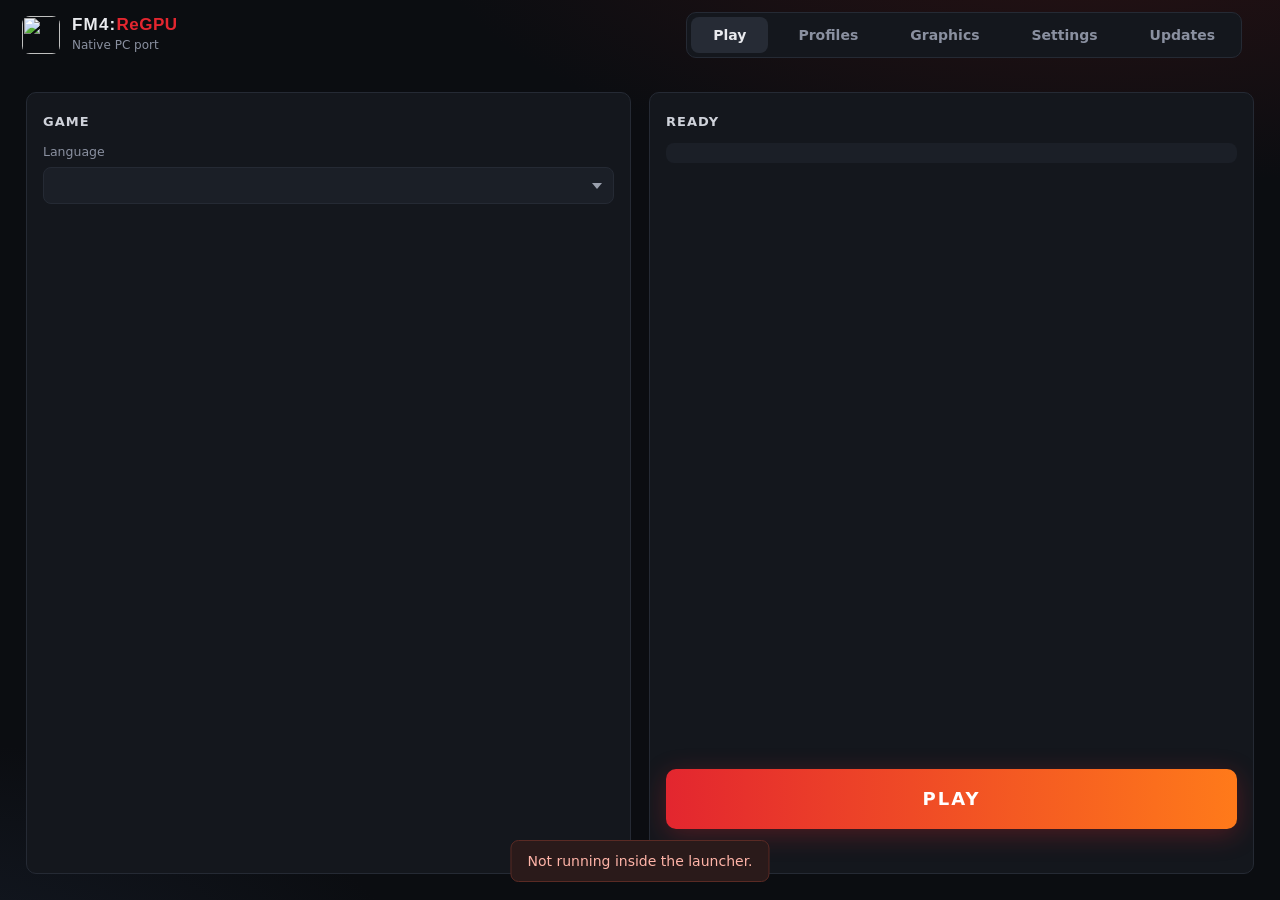
==== launcher/FM4Launcher/wwwroot/index.html @ 6ab52a0b "First-boot shader precompile from FM4's effect files, its boot screen, and an FM4 launcher and icon " ====
<!doctype html>
<html lang="en">
<head>
  <meta charset="utf-8">
  <title>Forza Motorsport 4 ReGPU</title>
  <link rel="stylesheet" href="app.css">
</head>
<body>
  <header class="top">
    <div class="brand" id="brand" role="button" tabindex="0" data-tip="About FM4:ReGPU">
      <img src="icon.png" alt="" class="mark">
      <div>
        <div class="logo">FM4:<span>ReGPU</span></div>
        <div class="tag" id="version">Native PC port</div>
      </div>
    </div>
    <nav class="tabs" id="tabs">
      <button data-tab="play" class="on">Play</button>
      <button data-tab="profiles">Profiles</button>
      <button data-tab="graphics">Graphics</button>
      <button data-tab="settings">Settings</button>
      <button data-tab="updates">Updates <span class="dot-badge" id="update-badge" hidden></span></button>
    </nav>
    <div class="chips" id="chips"></div>
  </header>

  <!-- PLAY -->
  <main class="page grid2" id="page-play">
    <section class="panel">
      <div class="panel-head"><h2>Game</h2></div>
      <label class="field" data-tip="The language of the game's menus and text, from the string tables on your disc.">
        <span>Language</span>
        <select id="language"></select>
      </label>
      <div class="hint" id="lang-note"></div>
    </section>

    <section class="panel launch-panel">
      <div class="panel-head"><h2>Ready</h2></div>
      <div class="summary" id="summary"></div>
      <div class="checklist" id="checklist"></div>
      <div class="launch-box">
        <button class="launch" id="launch" data-tip="Saves these settings and starts the game.">Play</button>
        <div class="status" id="status"></div>
      </div>
    </section>
  </main>

  <!-- ABOUT -->
  <main class="page grid2" id="page-about" hidden>
    <section class="panel notes">
      <div class="panel-head"><h2>About FM4:ReGPU</h2></div>
      <p>A native PC port of <b>Forza Motorsport 4</b> (Xbox 360). Nothing is emulated: the game's PowerPC code is statically recompiled to x64, it runs on our own implementation of the Xbox 360 kernel, and a native Direct3D 12 renderer (ReGPU) replaces the console's GPU.</p>
      <p>No game data is included: it plays from your own copy of the disc.</p>
      <p>Built on FM2:ReGPU, the Forza Motorsport 2 port, and shares its kernel, renderer and launcher.</p>
    </section>
    <section class="panel notes">
      <div class="panel-head"><h2>Credits</h2></div>
      <h3>Development</h3>
      <ul>
        <li><b>Aiden-Piercee</b>: FM4 port</li>
        <li><b>ZeroDucksGiven</b>: creator and lead developer of FM2:ReGPU, which this port builds on</li>
        <li><b>tankyx</b>: FM2:ReGPU contributor</li>
      </ul>
      <h3>Thanks to</h3>
      <ul>
        <li><b>Xenia</b>: its research into the Xbox 360 GPU (BSD licence)</li>
        <li><b>XenonRecomp</b> (hedge-dev): the recompiler the game code is built with</li>
        <li>Everyone who tests builds and sends in bug reports</li>
      </ul>
    </section>
  </main>

  <!-- GRAPHICS -->
  <main class="page grid3" id="page-graphics" hidden>
    <section class="panel">
      <div class="panel-head"><h2>Display</h2></div>
      <label class="field" data-tip="The size the game renders at. Your display's own modes from 1280x720 up.">
        <span>Resolution</span>
        <select id="resolution"></select>
      </label>
      <label class="field" data-tip="Forces a picture shape. Auto follows the resolution. Wider than 16:9 is experimental: the HUD stays in the centre and some objects at the sides can pop in late.">
        <span>Aspect ratio</span>
        <select id="aspect"></select>
      </label>
      <div class="field">
        <span>Display mode</span>
        <div class="segmented" id="display">
          <button data-full="0" data-tip="A normal window you can move and resize.">Windowed</button>
          <button data-full="1" data-tip="Fills the main display without changing its mode. A narrower aspect ratio is centred with black bars.">Fullscreen</button>
        </div>
      </div>
    </section>

    <section class="panel">
      <div class="panel-head"><h2>Anti-aliasing &amp; image</h2></div>
      <label class="field" data-tip="Multisample anti-aliasing: smooths the edges of objects as they are drawn. Each step costs GPU time: 4x is a good balance on most cards.">
        <span>MSAA</span>
        <select id="msaa"></select>
      </label>
      <div class="toggle-row" data-tip="An extra local-contrast pass on the final picture. Experimental: it can look too strong on some tracks.">
        <div><div class="toggle-title">Enhanced lighting <span class="badge">beta</span></div><div class="toggle-sub">Extra contrast on the final frame</div></div>
        <button class="switch" id="enhance" role="switch"></button>
      </div>
    </section>

    <div class="stack">
    <section class="panel">
      <div class="panel-head"><h2>Performance</h2></div>
      <label class="field" data-tip="The frame-rate cap. The game's physics run at this rate too, so very high caps need a fast CPU. With VSync on, the display's refresh rate also limits it.">
        <span>Max FPS</span>
        <select id="maxFps"></select>
      </label>
      <label class="field" id="customFpsField" data-tip="Any cap from 30 to 360 fps." hidden>
        <span>Custom FPS cap</span>
        <input id="customFps" type="number" min="30" max="360" step="1">
      </label>
      <div class="toggle-row" data-tip="Waits for the display's refresh: no tearing, slightly more input lag.">
        <div><div class="toggle-title">VSync</div><div class="toggle-sub">Sync frames to the display</div></div>
        <button class="switch" id="vsync" role="switch"></button>
      </div>
    </section>
    </div>
  </main>

  <!-- PROFILES -->
  <main class="page grid2" id="page-profiles" hidden>
    <section class="panel">
      <div class="panel-head">
        <h2>Profiles</h2>
        <button class="primary small" id="prof-new" data-tip="Makes an empty profile. The game starts a new save in it the first time you play it.">New</button>
      </div>
      <p class="hint">Each profile keeps its own career, garage, liveries, vinyl groups, tuning setups and photos. Pick one to play it.</p>
      <div class="list" id="prof-list"></div>
      <div class="buttons-row">
        <button class="ghost small" id="prof-manage" data-tip="Play as, back up, duplicate, rename, export or delete the selected profile.">Manage…</button>
        <button class="ghost small" id="prof-import" data-tip="Adds a profile from a zip made with Export or Back up (yours or someone else's).">Import…</button>
        <button class="ghost small" data-open="user" data-tip="Opens Documents\fm4. Profiles are in its profiles folder.">Open folder</button>
        <button class="ghost small photos" id="photos-open" data-tip="Opens the Photos window: every profile's Photo Mode pictures, to view, copy or save.">Photos</button>
      </div>
    </section>

    <section class="panel">
      <div class="panel-head"><h2>Backups</h2><button class="ghost small" id="prof-backups-open" data-tip="Opens Documents\fm4\backups.">Open</button></div>
      <div class="list" id="prof-backups"></div>
    </section>
  </main>

  <!-- SETTINGS -->
  <main class="page grid2" id="page-settings" hidden>
    <div class="stack">
      <section class="panel">
        <div class="panel-head"><h2>Shader cache</h2></div>
        <p class="hint">Every shader in the game (about 1,500, from its effect files and the executable) is compiled on the first start, in about three and a half minutes, and kept here so races don't stutter later.</p>
        <div class="stats" id="shader-stats" hidden></div>
        <div class="buttons-row">
          <button class="ghost small" id="shaders-rebuild" data-tip="Deletes the cache and starts the game, which compiles everything again behind the loading screen (a few minutes, then up to a minute of black screen while pipelines build). Use it if graphics look broken after an update.">Rebuild now</button>
          <button class="ghost small danger" id="shaders-delete" data-tip="Deletes the compiled shaders and pipelines. The next start rebuilds them. Nothing else is touched: saves and settings stay.">Delete cache</button>
          <button class="ghost small" data-open="shaders" data-tip="Opens Documents\fm4, where the cache lives.">Open folder</button>
        </div>
      </section>

      <section class="panel">
        <div class="panel-head"><h2>Folders</h2></div>
        <div class="kv" id="folders"></div>
        <div class="buttons-row">
          <button class="ghost small" data-open="user" data-tip="Saves, settings, caches and DLC.">Open user folder</button>
          <button class="ghost small" data-open="install" data-tip="The installed game and this launcher.">Open install folder</button>
          <button class="ghost small" data-open="log" data-tip="out\play-fm4.log: send it with bug reports.">Open logs</button>
        </div>
      </section>

    </div>

    <div class="stack">
    <section class="panel">
      <div class="panel-head">
        <h2>DLC packs</h2>
        <button class="primary small" id="dlc-add" data-tip="Installs DLC packages (the files as downloaded from Xbox Live) into the game's DLC folder. They appear in the game next time it starts.">Add DLC</button>
      </div>
      <p class="hint" id="dlc-summary"></p>
      <div class="buttons-row">
        <button class="ghost small" id="dlc-manage" data-tip="Every installed pack, each with a switch to keep it out of the game without deleting it.">Manage packs…</button>
        <button class="ghost small" data-open="dlc" data-tip="Opens Documents\fm4\dlc.">Open DLC folder</button>
      </div>
    </section>

    </div>

  </main>

  <!-- UPDATES -->
  <main class="page grid-updates" id="page-updates" hidden>
    <section class="panel">
      <div class="panel-head"><h2>Version</h2></div>
      <div class="versions">
        <div><div class="v-label">Installed</div><div class="v-num" id="v-installed">-</div></div>
        <div class="arrow">→</div>
        <div><div class="v-label">Latest</div><div class="v-num" id="v-latest">-</div></div>
      </div>
      <div class="update-state" id="update-state"></div>
      <div class="buttons-col">
        <button class="primary" id="update-apply" disabled data-tip="Downloads the patch from GitHub and installs it over this install. Close the game first.">Download &amp; install</button>
        <button class="ghost" id="update-check" data-tip="Asks GitHub for the latest release.">Check again</button>
        <button class="ghost" id="update-page" data-tip="Opens the release page in your browser.">Release page</button>
      </div>
      <div class="progress" id="progress"><div class="bar"></div></div>
      <div class="status" id="update-status"></div>
    </section>
    <section class="panel notes-panel">
      <div class="panel-head"><h2 id="notes-title">Release notes</h2></div>
      <div class="notes" id="notes"><div class="empty">Checking GitHub…</div></div>
    </section>
  </main>

  <div class="modal" id="prof-modal" hidden>
    <div class="dialog prof-dialog">
      <div class="panel-head"><h2 id="prof-title">Profile</h2><span class="badge-on" id="prof-active" hidden>Playing</span>
        <button class="ghost small close" id="prof-modal-close" aria-label="Close">✕</button></div>
      <div class="kv" id="prof-info"></div>
      <div class="buttons-col">
        <button class="ghost" id="prof-backup" data-tip="Saves a zip of this profile in Documents\fm4\backups. Restore it below whenever you like.">Back up now</button>
        <button class="ghost" id="prof-duplicate" data-tip="A full copy under a new name: career, garage, liveries and photos. Handy before trying something you might want to undo.">Duplicate…</button>
        <button class="ghost" id="prof-rename" data-tip="Renames the profile and its folder. Its saves keep working.">Rename…</button>
        <button class="ghost" id="prof-export" data-tip="Saves a zip of this profile wherever you like, to move it to another PC or share it.">Export…</button>
        <button class="ghost" id="prof-merge" data-tip="Copies the saved photos of another profile into this one. Careers and garages can't be merged: each is one encrypted save.">Merge photos from…</button>
        <button class="ghost danger" id="prof-delete" data-tip="Deletes the profile. It's backed up first, so you can restore it from the list below.">Delete</button>
      </div>
      <div class="status" id="prof-status"></div>
    </div>
  </div>

  <div class="modal" id="dlc-modal" hidden>
    <div class="dialog dlc-dialog">
      <div class="panel-head"><h2>DLC packs</h2>
        <button class="ghost small close" id="dlc-modal-close" aria-label="Close">✕</button></div>
      <p class="hint">Switch a pack off to keep it out of the game without deleting it.</p>
      <div class="list" id="dlc"></div>
    </div>
  </div>

  <div class="modal" id="confirm" hidden>
    <div class="dialog">
      <h2 id="confirm-title"></h2>
      <p id="confirm-text"></p>
      <input id="confirm-input" maxlength="15" spellcheck="false" hidden>
      <select id="confirm-select" hidden></select>
      <div class="buttons">
        <button class="ghost" data-choice="no">Cancel</button>
        <button class="primary" data-choice="yes" id="confirm-yes">OK</button>
      </div>
    </div>
  </div>
  <div class="tooltip" id="tooltip" hidden></div>
  <div class="toast" id="toast" hidden></div>
  <script src="host.js"></script>
  <script src="app.js"></script>
</body>
</html>
---- launcher/FM4Launcher/wwwroot/app.css ----
:root {
  color-scheme: dark;
  --bg: #0b0d11;
  --panel: #14171d;
  --panel-2: #1b1f27;
  --line: #252a34;
  --text: #e9eaee;
  --muted: #8a90a0;
  --accent: #e3262f;        /* Forza red */
  --accent-2: #ff7a1a;
  --ok: #3ccf7a;
  --warn: #f2b43c;
  --radius: 10px;
}
* { box-sizing: border-box; }
html, body { margin: 0; height: 100%; }
body {
  overflow: hidden;
  background:
    radial-gradient(1100px 480px at 85% -12%, #2b1214 0%, transparent 62%),
    radial-gradient(900px 420px at -10% 110%, #151b26 0%, transparent 60%),
    var(--bg);
  color: var(--text);
  font: 14px/1.45 "Segoe UI", system-ui, sans-serif;
  display: flex; flex-direction: column;
  user-select: none;
}
button { font: inherit; cursor: pointer; border: 0; border-radius: 8px; color: var(--text); }
button:disabled { opacity: .45; cursor: default; }
.primary { background: var(--accent); color: #fff; padding: 9px 14px; font-weight: 600; }
.primary:hover:not(:disabled) { background: #f23a42; }
.ghost { background: transparent; border: 1px solid var(--line); padding: 8px 12px; color: var(--text); }
.ghost:hover:not(:disabled) { border-color: #3a404c; background: var(--panel-2); }
.ghost.danger:hover:not(:disabled) { border-color: #6b2a2d; color: #ffb0ad; }
.small { padding: 5px 10px; font-size: 12.5px; }

/* header */
.top { display: grid; grid-template-columns: 1fr auto auto; align-items: center; padding: 12px 22px 4px; gap: 16px; }
.brand { display: flex; align-items: center; gap: 12px; cursor: pointer; justify-self: start; }
.brand:hover .logo { color: #fff; text-decoration: underline; text-decoration-color: var(--accent); text-underline-offset: 4px; }
.discord { justify-self: end; border-color: #5865f2; color: #c9ceff; }
.discord:hover:not(:disabled) { background: #5865f2; border-color: #5865f2; color: #fff; }
.mark { width: 38px; height: 38px; border-radius: 8px; }
.logo { font: 800 17px/1.1 "Segoe UI Black", "Segoe UI", sans-serif; letter-spacing: 1.2px; white-space: nowrap; }
.logo span { color: var(--accent); font-weight: 700; letter-spacing: .5px; }
.tag { color: var(--muted); font-size: 12px; margin-top: 2px; }
.tabs { display: flex; gap: 8px; background: var(--panel); border: 1px solid var(--line); border-radius: 10px; padding: 4px; }
.tabs button { background: transparent; color: var(--muted); padding: 8px 22px; font-weight: 600; position: relative; }
.tabs button:hover { color: var(--text); }
.tabs button.on { background: #262b35; color: var(--text); }
.dot-badge { position: absolute; top: 6px; right: 7px; width: 7px; height: 7px; border-radius: 50%; background: var(--accent-2); box-shadow: 0 0 0 2px var(--panel); }
.chips { grid-column: 1 / -1; display: flex; gap: 8px; justify-content: flex-start; flex-wrap: nowrap; }
.chip { font-size: 12px; padding: 4px 10px; border-radius: 99px; background: var(--panel); border: 1px solid var(--line); color: var(--muted); white-space: nowrap; }
.chip .dot { display: inline-block; width: 7px; height: 7px; border-radius: 50%; margin-right: 6px; background: var(--muted); }
.chip.ok .dot { background: var(--ok); }
.chip.warn .dot { background: var(--warn); }
.chip.bad .dot { background: var(--accent); }

/* pages */
.page { flex: 1; min-height: 0; padding: 14px 26px 26px; gap: 18px; }
.grid3 { display: grid; grid-template-columns: repeat(3, minmax(0, 1fr)); }
.grid2 { display: grid; grid-template-columns: repeat(2, minmax(0, 1fr)); }
.stack { display: flex; flex-direction: column; gap: 18px; min-height: 0; }
#pfp { flex: 0 0 auto; }
#pfp .toggle-row select { margin-left: auto; }
.grid-updates { display: grid; grid-template-columns: minmax(0, 1fr) minmax(0, 1.8fr); }
.grid-report { display: grid; grid-template-columns: minmax(0, 1fr) minmax(0, 1.2fr); }
.panel { background: var(--panel); border: 1px solid var(--line); border-radius: var(--radius); padding: 16px; display: flex; flex-direction: column; min-height: 0; overflow-y: auto; }
/* a panel kept whole when its column runs short (the others scroll inside): Settings' Rogue Mode */
.panel.whole { flex-shrink: 0; }
.panel.whole .list { flex: none; }
.panel-head { display: flex; align-items: center; justify-content: space-between; margin-bottom: 8px; min-height: 26px; }
h2 { margin: 0; font-size: 13px; letter-spacing: 1px; text-transform: uppercase; color: #cfd2da; }
.hint { margin: -4px 0 12px; color: var(--muted); font-size: 12.5px; }

/* fields */
.field { display: flex; flex-direction: column; gap: 6px; margin-bottom: 14px; }
.field > span { color: var(--muted); font-size: 12.5px; }
select, input, textarea {
  background: var(--panel-2); color: var(--text); border: 1px solid var(--line); border-radius: 8px;
  padding: 7px 10px; font: inherit; outline: none; user-select: text;
}
/* drawn here, not by the system: GTK's light theme otherwise gives a white box with the page's light text */
select {
  appearance: none; -webkit-appearance: none; padding-right: 30px;
  background-image: url("data:image/svg+xml,%3Csvg xmlns='http://www.w3.org/2000/svg' width='10' height='6'%3E%3Cpath d='M0 0h10L5 6z' fill='%239aa0ad'/%3E%3C/svg%3E");
  background-repeat: no-repeat; background-position: right 11px center;
}
option { background: var(--panel-2); color: var(--text); }
select:hover, input:hover, textarea:hover { border-color: #333947; }
select:focus, input:focus, textarea:focus { border-color: var(--accent); }
textarea { resize: vertical; min-height: 120px; }
.log-preview { margin: 0; padding: 10px; max-height: 360px; overflow: auto; background: var(--panel-2); border: 1px solid var(--line); border-radius: 8px; font: 11.5px/1.45 Consolas, monospace; color: #b9bdc7; white-space: pre-wrap; word-break: break-all; user-select: text; }
.segmented { display: grid; grid-template-columns: 1fr 1fr; background: var(--panel-2); border-radius: 8px; padding: 3px; }
.segmented button { background: transparent; padding: 7px; color: var(--muted); }
.segmented button.on { background: #2b303b; color: var(--text); }
.toggle-row { display: flex; align-items: center; gap: 12px; background: var(--panel-2); border-radius: 8px; padding: 8px 12px; margin-bottom: 10px; }
.toggle-row > div { flex: 1; }
.toggle-title { font-weight: 600; }
.toggle-sub { color: var(--muted); font-size: 12px; }
.switch { width: 40px; height: 22px; border-radius: 99px; background: #3a404c; position: relative; flex: none; transition: background .15s; }
.switch::after { content: ""; position: absolute; top: 3px; left: 3px; width: 16px; height: 16px; border-radius: 50%; background: #fff; transition: left .15s; }
.switch.on { background: var(--accent); }
.switch.on::after { left: 21px; }
.badge { font-size: 10.5px; font-weight: 600; color: var(--warn); border: 1px solid #5a4620; border-radius: 99px; padding: 0 6px; margin-left: 4px; vertical-align: 1px; }

/* launch */
.summary { color: var(--muted); font-size: 12.5px; background: var(--panel-2); border-radius: 8px; padding: 10px 12px; line-height: 1.75; }
.summary b { color: var(--text); font-weight: 600; }
.checklist { margin-top: 12px; display: flex; flex-direction: column; gap: 6px; }
.check-item { display: flex; align-items: center; gap: 8px; font-size: 12.5px; color: var(--muted); }
.check-item .dot { width: 8px; height: 8px; border-radius: 50%; background: var(--muted); flex: none; }
.check-item.ok .dot { background: var(--ok); }
.check-item.warn .dot { background: var(--warn); }
.check-item.bad { color: #ffb0ad; }
.check-item.bad .dot { background: var(--accent); }
.launch-box { margin-top: auto; padding-top: 16px; }
.launch {
  width: 100%; padding: 17px; font-size: 18px; font-weight: 800; letter-spacing: 2px; text-transform: uppercase;
  background: linear-gradient(90deg, var(--accent), var(--accent-2)); color: #fff; border-radius: 10px;
  box-shadow: 0 6px 26px rgba(227, 38, 47, .28);
}
.launch:hover:not(:disabled) { filter: brightness(1.08); }
.status { margin-top: 8px; min-height: 20px; font-size: 12.5px; color: var(--muted); overflow-wrap: anywhere; }
.status.error { color: #ff8a80; }
.status.done { color: var(--ok); }

/* settings */
.stats { display: grid; grid-template-columns: 1fr 1fr; gap: 8px; margin-bottom: 14px; }
.stat { background: var(--panel-2); border-radius: 8px; padding: 10px 12px; }
.stat .n { font-size: 18px; font-weight: 700; }
.stat .l { color: var(--muted); font-size: 12px; }
.buttons-col { display: flex; flex-direction: column; gap: 8px; }
.buttons-row { display: flex; gap: 8px; margin-top: 10px; }
.list { display: flex; flex-direction: column; gap: 6px; overflow-y: auto; min-height: 0; flex: 1; }
.empty { color: var(--muted); font-size: 12.5px; padding: 14px; border: 1px dashed var(--line); border-radius: 8px; text-align: center; }
.item { display: flex; align-items: center; gap: 10px; background: var(--panel-2); border: 1px solid transparent; border-radius: 8px; padding: 9px 10px; transition: border-color .12s; }
.item:hover { border-color: #323846; }
.item .main { flex: 1; min-width: 0; }
.item .title { font-weight: 600; white-space: nowrap; overflow: hidden; text-overflow: ellipsis; }
.item .meta { color: var(--muted); font-size: 12px; white-space: nowrap; overflow: hidden; text-overflow: ellipsis; }
.item.off .title { color: var(--muted); }
.kv { display: grid; grid-template-columns: auto 1fr; gap: 6px 10px; font-size: 12.5px; margin-bottom: 14px; }
.kv .k { color: var(--muted); }
.kv .v { word-break: break-all; user-select: text; }

/* updates */
.versions { display: flex; align-items: center; gap: 16px; background: var(--panel-2); border-radius: 8px; padding: 14px 16px; margin-bottom: 12px; }
.v-label { color: var(--muted); font-size: 12px; }
.v-num { font-size: 24px; font-weight: 800; letter-spacing: .5px; }
.arrow { color: var(--muted); font-size: 20px; }
.update-state { font-size: 13px; margin-bottom: 14px; min-height: 20px; }
.update-state.ok { color: var(--ok); }
.update-state.new { color: var(--accent-2); font-weight: 600; }
.progress { height: 6px; background: var(--panel-2); border-radius: 99px; overflow: hidden; margin-top: 14px; visibility: hidden; }
.progress.on { visibility: visible; }
#pfp-progress { margin: 4px 0 6px; }
#pfp-progress:not(.on) { display: none; }
#pfp-status:empty { display: none; }
.progress .bar { height: 100%; width: 0; background: linear-gradient(90deg, var(--accent), var(--accent-2)); transition: width .2s; }
.notes { color: #c9ccd4; font-size: 13px; line-height: 1.6; user-select: text; }
.notes h3 { font-size: 13px; margin: 14px 0 6px; color: var(--text); }
.notes ul { margin: 4px 0 10px; padding-left: 18px; }
.notes li { margin: 3px 0; }
.notes code { background: var(--panel-2); border-radius: 4px; padding: 1px 5px; font-size: 12px; }
.notes b { color: var(--text); }
.notes p { margin: 6px 0; }

/* overlays */
.modal { position: fixed; inset: 0; background: rgba(0, 0, 0, .6); display: flex; align-items: center; justify-content: center; z-index: 10; }
.dialog { background: var(--panel); border: 1px solid var(--line); border-radius: 12px; padding: 22px; width: 440px; box-shadow: 0 20px 60px rgba(0,0,0,.5); }
.dialog h2 { text-transform: none; letter-spacing: 0; font-size: 16px; }
.dialog p { color: var(--muted); }
#confirm { z-index: 20; }
.hint.note { font-style: italic; border-left: 2px solid var(--warn); padding-left: 8px; }
.photos { border-color: var(--ok); color: #b6f0c8; }
.photos:hover:not(:disabled) { background: var(--ok); border-color: var(--ok); color: #0b1a10; }
.prof-dialog { width: 400px; }
.prof-dialog .panel-head { align-items: center; gap: 8px; }
.prof-dialog .close, .dlc-dialog .close { margin-left: auto; }
.dlc-dialog { width: 480px; max-height: 80vh; display: flex; flex-direction: column; }
.dlc-dialog .panel-head { align-items: center; gap: 8px; }
.dlc-dialog .list { overflow-y: auto; min-height: 0; }
.dialog .buttons { display: flex; gap: 8px; justify-content: flex-end; margin-top: 18px; }
.tooltip {
  position: fixed; z-index: 20; max-width: 300px; pointer-events: none;
  background: #232833; border: 1px solid #353b48; color: #e2e4ea; font-size: 12.5px; line-height: 1.45;
  padding: 8px 11px; border-radius: 8px; box-shadow: 0 8px 24px rgba(0,0,0,.45);
  opacity: 0; transform: translateY(3px); transition: opacity .12s, transform .12s;
}
.tooltip.on { opacity: 1; transform: none; }
.toast { position: fixed; bottom: 18px; left: 50%; transform: translateX(-50%); background: #2a1a1a; border: 1px solid #5a2a24; color: #ffb4a8; padding: 10px 16px; border-radius: 8px; max-width: 70vw; z-index: 15; }
.toast.good { background: #142a1d; border-color: #24583a; color: #9be7b8; }
::-webkit-scrollbar { width: 8px; }
::-webkit-scrollbar-thumb { background: #2b303b; border-radius: 8px; }
[hidden] { display: none !important; }

/* photos */
.page-controls { display: flex; padding: 0; }
.page-controls iframe { flex: 1; border: 0; width: 100%; height: 100%; background: transparent; }
.grid-photos { display: grid; grid-template-columns: minmax(0, 2.4fr) minmax(240px, 1fr); }
.viewer-panel { overflow: hidden; }
.buttons-row.tight { margin: 0; gap: 6px; }
.viewer { flex: 1; min-height: 0; display: flex; align-items: center; justify-content: center; background: #07080b; border-radius: 8px; overflow: hidden; }
.viewer img { max-width: 100%; max-height: 100%; object-fit: contain; display: block; }
.viewer .empty { padding: 24px; text-align: center; }
.photo-meta { color: var(--muted); font-size: 12.5px; margin-top: 8px; min-height: 17px; }
.count { color: var(--muted); font-weight: 500; font-size: 13px; margin-left: 4px; }
.thumbs { display: grid; grid-template-columns: repeat(auto-fill, minmax(140px, 1fr)); gap: 8px; align-content: start; }
.thumb { background: var(--panel-2); border: 2px solid transparent; padding: 0; overflow: hidden; text-align: left; }
.thumb img { width: 100%; aspect-ratio: 16 / 9; object-fit: cover; display: block; background: #07080b; }
.thumb span { display: block; padding: 5px 8px; font-size: 12px; color: var(--muted); white-space: nowrap; overflow: hidden; text-overflow: ellipsis; }
.thumb:hover { border-color: #3a404c; }
.thumb.on { border-color: var(--accent); }
.thumb.on span { color: var(--text); }

/* profiles */
.item.pick { width: 100%; text-align: left; font: inherit; color: var(--text); cursor: pointer; }
.item.pick.on { border-color: var(--accent); }
.badge-on { font-size: 10.5px; font-weight: 600; color: var(--ok); border: 1px solid #1f5a39; border-radius: 99px; padding: 0 6px; margin-left: 6px; vertical-align: 1px; }
.panel-head .badge-on { margin-left: 0; }
.panel-head.sub { margin-top: 14px; }
.inline { display: flex; gap: 6px; }
.inline input { flex: 1; min-width: 0; }
#page-profiles .list { flex: 0 1 auto; }
#page-profiles .panel > .list:first-of-type { flex: 1; }
.dialog input, .dialog select { width: 100%; margin-top: 4px; }

/* mods */
.grid-mods { display: grid; grid-template-columns: minmax(0, 1.4fr) minmax(0, 1fr); }
.item .ghost.small { flex: none; }
#mods { flex: 0 0 auto; }
#musicVolume { width: 84px; flex: none; }
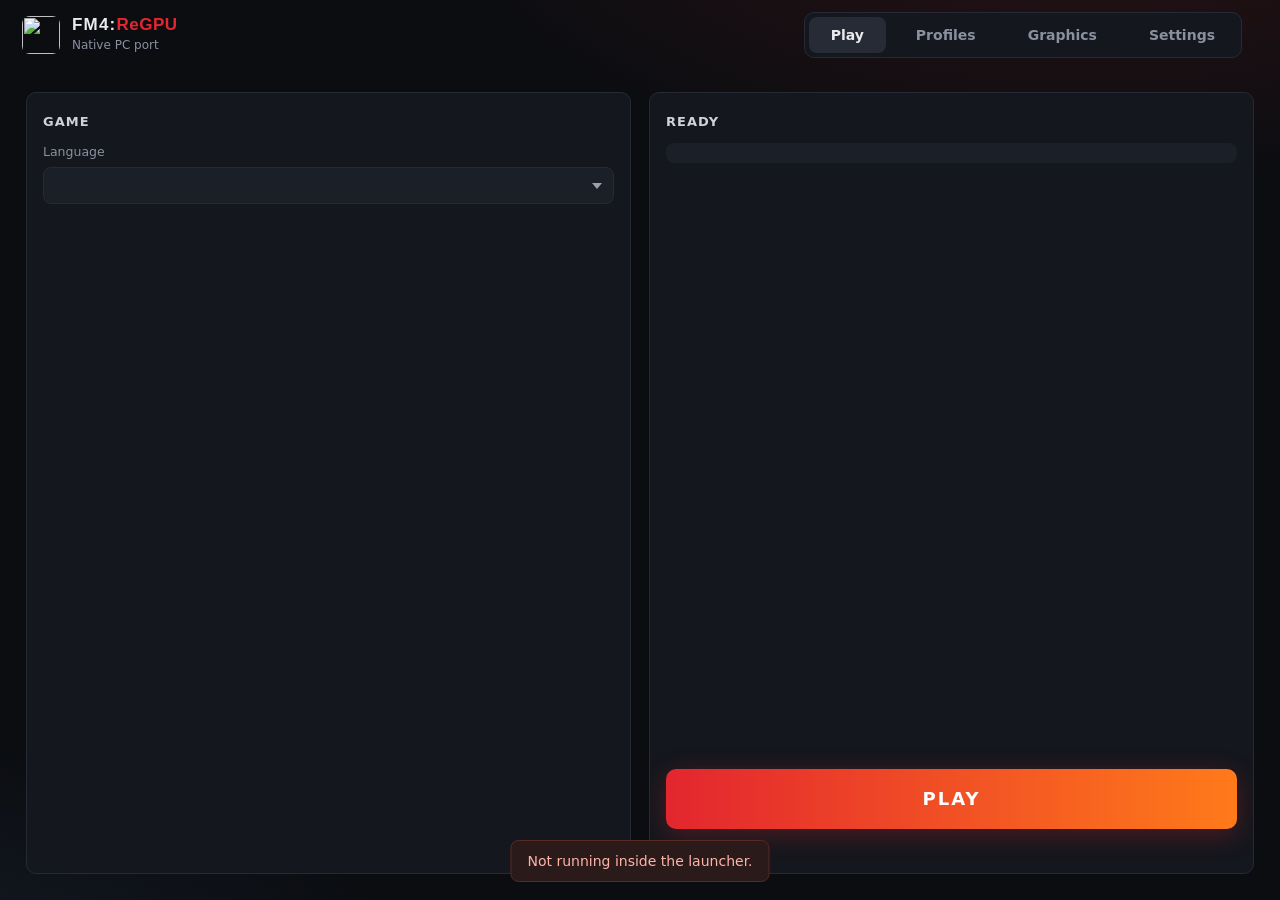
==== commit b0bb8e76: "Launcher adapted to FM4 (launcher/FM4Launcher) fm4.exe (build\fm4 or beside the launcher; FM4_ROOT, " ====
--- a/launcher/FM4Launcher/wwwroot/index.html
+++ b/launcher/FM4Launcher/wwwroot/index.html
@@ -19,7 +19,6 @@
       <button data-tab="profiles">Profiles</button>
       <button data-tab="graphics">Graphics</button>
       <button data-tab="settings">Settings</button>
-      <button data-tab="updates">Updates <span class="dot-badge" id="update-badge" hidden></span></button>
     </nav>
     <div class="chips" id="chips"></div>
   </header>
@@ -50,36 +49,32 @@
   <main class="page grid2" id="page-about" hidden>
     <section class="panel notes">
       <div class="panel-head"><h2>About FM4:ReGPU</h2></div>
-      <p>A native PC port of <b>Forza Motorsport 4</b> (Xbox 360). Nothing is emulated: the game's PowerPC code is statically recompiled to x64, it runs on our own implementation of the Xbox 360 kernel, and a native Direct3D 12 renderer (ReGPU) replaces the console's GPU.</p>
+      <p>A native PC port of <b>Forza Motorsport 4</b> (Xbox 360). The game's PowerPC code is statically recompiled to x64, it runs on our own implementation of the Xbox 360 kernel, and a native Direct3D 12 renderer replaces the console's GPU.</p>
       <p>No game data is included: it plays from your own copy of the disc.</p>
-      <p>Built on FM2:ReGPU, the Forza Motorsport 2 port, and shares its kernel, renderer and launcher.</p>
     </section>
     <section class="panel notes">
       <div class="panel-head"><h2>Credits</h2></div>
       <h3>Development</h3>
       <ul>
         <li><b>Aiden-Piercee</b>: FM4 port</li>
-        <li><b>ZeroDucksGiven</b>: creator and lead developer of FM2:ReGPU, which this port builds on</li>
-        <li><b>tankyx</b>: FM2:ReGPU contributor</li>
+        <li><b>ZeroDucksGiven</b>: the Forza Motorsport 4 port, ReGPU and this launcher</li>
       </ul>
       <h3>Thanks to</h3>
       <ul>
-        <li><b>Xenia</b>: its research into the Xbox 360 GPU (BSD licence)</li>
         <li><b>XenonRecomp</b> (hedge-dev): the recompiler the game code is built with</li>
-        <li>Everyone who tests builds and sends in bug reports</li>
       </ul>
     </section>
   </main>
 
   <!-- GRAPHICS -->
-  <main class="page grid3" id="page-graphics" hidden>
+  <main class="page grid2" id="page-graphics" hidden>
     <section class="panel">
       <div class="panel-head"><h2>Display</h2></div>
       <label class="field" data-tip="The size the game renders at. Your display's own modes from 1280x720 up.">
         <span>Resolution</span>
         <select id="resolution"></select>
       </label>
-      <label class="field" data-tip="Forces a picture shape. Auto follows the resolution. Wider than 16:9 is experimental: the HUD stays in the centre and some objects at the sides can pop in late.">
+      <label class="field" data-tip="Forces a picture shape. Auto follows the resolution. Wider than 16:9 is untested on FM4.">
         <span>Aspect ratio</span>
         <select id="aspect"></select>
       </label>
@@ -92,22 +87,10 @@
       </div>
     </section>
 
-    <section class="panel">
-      <div class="panel-head"><h2>Anti-aliasing &amp; image</h2></div>
-      <label class="field" data-tip="Multisample anti-aliasing: smooths the edges of objects as they are drawn. Each step costs GPU time: 4x is a good balance on most cards.">
-        <span>MSAA</span>
-        <select id="msaa"></select>
-      </label>
-      <div class="toggle-row" data-tip="An extra local-contrast pass on the final picture. Experimental: it can look too strong on some tracks.">
-        <div><div class="toggle-title">Enhanced lighting <span class="badge">beta</span></div><div class="toggle-sub">Extra contrast on the final frame</div></div>
-        <button class="switch" id="enhance" role="switch"></button>
-      </div>
-    </section>
-
     <div class="stack">
     <section class="panel">
       <div class="panel-head"><h2>Performance</h2></div>
-      <label class="field" data-tip="The frame-rate cap. The game's physics run at this rate too, so very high caps need a fast CPU. With VSync on, the display's refresh rate also limits it.">
+      <label class="field" data-tip="The limit on the frames shown. FM4 paces itself to 60, so anything from 60 up plays the same. With VSync on, the display's refresh rate also limits it.">
         <span>Max FPS</span>
         <select id="maxFps"></select>
       </label>
@@ -119,6 +102,10 @@
         <div><div class="toggle-title">VSync</div><div class="toggle-sub">Sync frames to the display</div></div>
         <button class="switch" id="vsync" role="switch"></button>
       </div>
+      <div class="toggle-row" data-tip="Fences are written when recorded, not after the GPU catches up,. This is how the game is tested. Turn it off to compare, or if the game hangs.">
+        <div><div class="toggle-title">Fast mode</div><div class="toggle-sub">The tested setup: leave it on</div></div>
+        <button class="switch" id="fastMode" role="switch"></button>
+      </div>
     </section>
     </div>
   </main>
@@ -130,7 +117,7 @@
         <h2>Profiles</h2>
         <button class="primary small" id="prof-new" data-tip="Makes an empty profile. The game starts a new save in it the first time you play it.">New</button>
       </div>
-      <p class="hint">Each profile keeps its own career, garage, liveries, vinyl groups, tuning setups and photos. Pick one to play it.</p>
+      <p class="hint">Each profile keeps its own career, garage, liveries and photos. Pick one to play it.</p>
       <div class="list" id="prof-list"></div>
       <div class="buttons-row">
         <button class="ghost small" id="prof-manage" data-tip="Play as, back up, duplicate, rename, export or delete the selected profile.">Manage…</button>
@@ -151,7 +138,7 @@
     <div class="stack">
       <section class="panel">
         <div class="panel-head"><h2>Shader cache</h2></div>
-        <p class="hint">Every shader in the game (about 1,500, from its effect files and the executable) is compiled on the first start, in about three and a half minutes, and kept here so races don't stutter later.</p>
+        <p class="hint">Every shader in the game is compiled on the first start and kept here, so races don't stutter later.</p>
         <div class="stats" id="shader-stats" hidden></div>
         <div class="buttons-row">
           <button class="ghost small" id="shaders-rebuild" data-tip="Deletes the cache and starts the game, which compiles everything again behind the loading screen (a few minutes, then up to a minute of black screen while pipelines build). Use it if graphics look broken after an update.">Rebuild now</button>
@@ -164,9 +151,9 @@
         <div class="panel-head"><h2>Folders</h2></div>
         <div class="kv" id="folders"></div>
         <div class="buttons-row">
-          <button class="ghost small" data-open="user" data-tip="Saves, settings, caches and DLC.">Open user folder</button>
+          <button class="ghost small" data-open="user" data-tip="Saves, settings, caches, DLC and the title update.">Open user folder</button>
           <button class="ghost small" data-open="install" data-tip="The installed game and this launcher.">Open install folder</button>
-          <button class="ghost small" data-open="log" data-tip="out\play-fm4.log: send it with bug reports.">Open logs</button>
+          <button class="ghost small" data-open="log" data-tip="out\play.log: send it with bug reports.">Open logs</button>
         </div>
       </section>
 
@@ -187,30 +174,6 @@
 
     </div>
 
-  </main>
-
-  <!-- UPDATES -->
-  <main class="page grid-updates" id="page-updates" hidden>
-    <section class="panel">
-      <div class="panel-head"><h2>Version</h2></div>
-      <div class="versions">
-        <div><div class="v-label">Installed</div><div class="v-num" id="v-installed">-</div></div>
-        <div class="arrow">→</div>
-        <div><div class="v-label">Latest</div><div class="v-num" id="v-latest">-</div></div>
-      </div>
-      <div class="update-state" id="update-state"></div>
-      <div class="buttons-col">
-        <button class="primary" id="update-apply" disabled data-tip="Downloads the patch from GitHub and installs it over this install. Close the game first.">Download &amp; install</button>
-        <button class="ghost" id="update-check" data-tip="Asks GitHub for the latest release.">Check again</button>
-        <button class="ghost" id="update-page" data-tip="Opens the release page in your browser.">Release page</button>
-      </div>
-      <div class="progress" id="progress"><div class="bar"></div></div>
-      <div class="status" id="update-status"></div>
-    </section>
-    <section class="panel notes-panel">
-      <div class="panel-head"><h2 id="notes-title">Release notes</h2></div>
-      <div class="notes" id="notes"><div class="empty">Checking GitHub…</div></div>
-    </section>
   </main>
 
   <div class="modal" id="prof-modal" hidden>
@@ -220,7 +183,7 @@
       <div class="kv" id="prof-info"></div>
       <div class="buttons-col">
         <button class="ghost" id="prof-backup" data-tip="Saves a zip of this profile in Documents\fm4\backups. Restore it below whenever you like.">Back up now</button>
-        <button class="ghost" id="prof-duplicate" data-tip="A full copy under a new name: career, garage, liveries and photos. Handy before trying something you might want to undo.">Duplicate…</button>
+        <button class="ghost" id="prof-duplicate" data-tip="A full copy under a new name: career, garage, liveries and photos. Handy before trying something risky.">Duplicate…</button>
         <button class="ghost" id="prof-rename" data-tip="Renames the profile and its folder. Its saves keep working.">Rename…</button>
         <button class="ghost" id="prof-export" data-tip="Saves a zip of this profile wherever you like, to move it to another PC or share it.">Export…</button>
         <button class="ghost" id="prof-merge" data-tip="Copies the saved photos of another profile into this one. Careers and garages can't be merged: each is one encrypted save.">Merge photos from…</button>
--- a/launcher/FM4Launcher/wwwroot/app.css
+++ b/launcher/FM4Launcher/wwwroot/app.css
@@ -66,9 +66,6 @@
 .grid-updates { display: grid; grid-template-columns: minmax(0, 1fr) minmax(0, 1.8fr); }
 .grid-report { display: grid; grid-template-columns: minmax(0, 1fr) minmax(0, 1.2fr); }
 .panel { background: var(--panel); border: 1px solid var(--line); border-radius: var(--radius); padding: 16px; display: flex; flex-direction: column; min-height: 0; overflow-y: auto; }
-/* a panel kept whole when its column runs short (the others scroll inside): Settings' Rogue Mode */
-.panel.whole { flex-shrink: 0; }
-.panel.whole .list { flex: none; }
 .panel-head { display: flex; align-items: center; justify-content: space-between; margin-bottom: 8px; min-height: 26px; }
 h2 { margin: 0; font-size: 13px; letter-spacing: 1px; text-transform: uppercase; color: #cfd2da; }
 .hint { margin: -4px 0 12px; color: var(--muted); font-size: 12.5px; }
@@ -230,4 +227,3 @@
 .grid-mods { display: grid; grid-template-columns: minmax(0, 1.4fr) minmax(0, 1fr); }
 .item .ghost.small { flex: none; }
 #mods { flex: 0 0 auto; }
-#musicVolume { width: 84px; flex: none; }
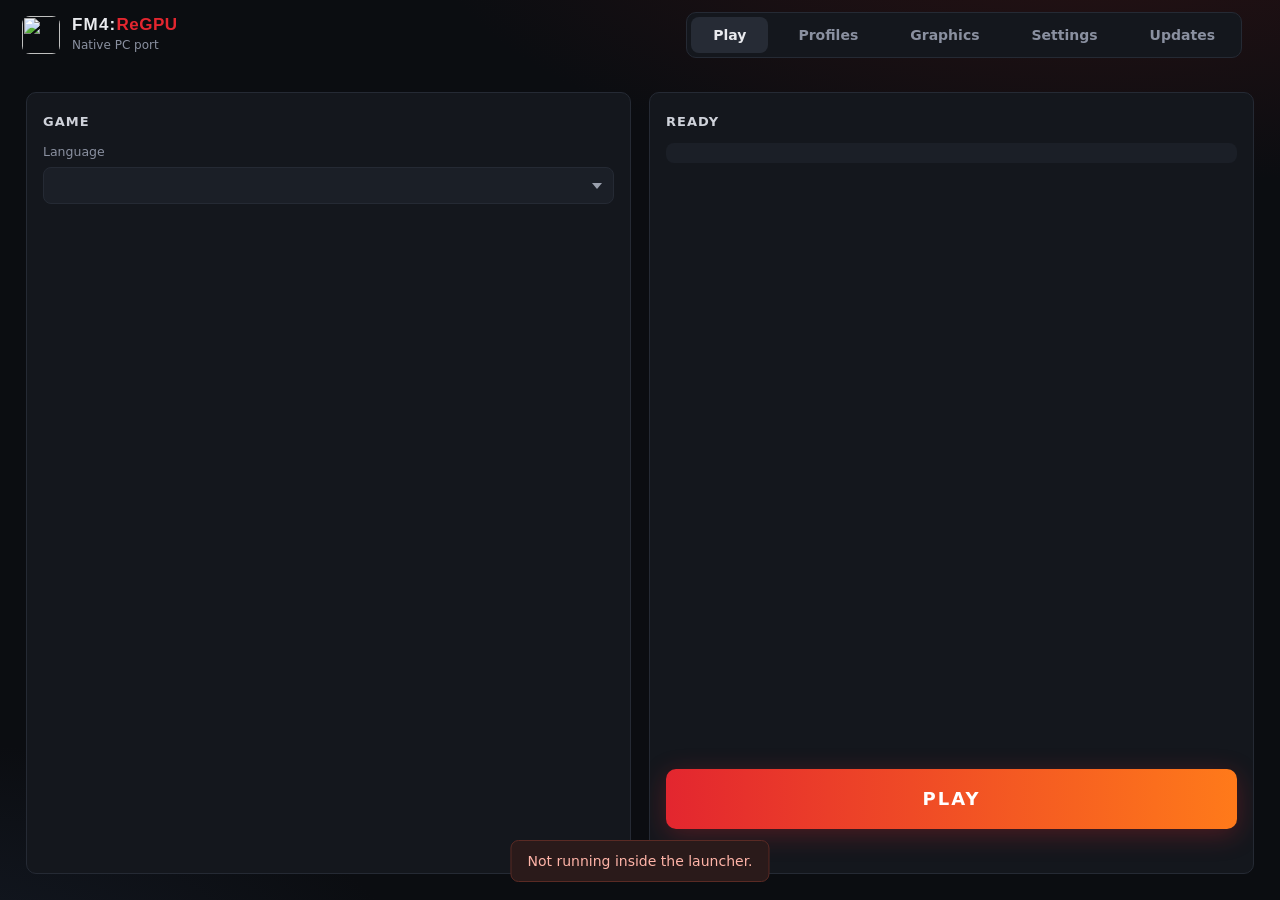
==== commit 347cd458: "Launcher: take the shared launcher as the base and keep FM4's options Profiles, Updates and the page" ====
--- a/launcher/FM4Launcher/wwwroot/index.html
+++ b/launcher/FM4Launcher/wwwroot/index.html
@@ -19,6 +19,7 @@
       <button data-tab="profiles">Profiles</button>
       <button data-tab="graphics">Graphics</button>
       <button data-tab="settings">Settings</button>
+      <button data-tab="updates">Updates <span class="dot-badge" id="update-badge" hidden></span></button>
     </nav>
     <div class="chips" id="chips"></div>
   </header>
@@ -49,32 +50,35 @@
   <main class="page grid2" id="page-about" hidden>
     <section class="panel notes">
       <div class="panel-head"><h2>About FM4:ReGPU</h2></div>
-      <p>A native PC port of <b>Forza Motorsport 4</b> (Xbox 360). The game's PowerPC code is statically recompiled to x64, it runs on our own implementation of the Xbox 360 kernel, and a native Direct3D 12 renderer replaces the console's GPU.</p>
+      <p>A native PC port of <b>Forza Motorsport 4</b> (Xbox 360). The game's PowerPC code is statically recompiled to x64, it runs on our own implementation of the Xbox 360 kernel, and a native Direct3D 12 renderer (ReGPU) replaces the console's GPU.</p>
       <p>No game data is included: it plays from your own copy of the disc.</p>
+      <p>Built on FM2:ReGPU, the Forza Motorsport 2 port, and shares its kernel, renderer and launcher.</p>
     </section>
     <section class="panel notes">
       <div class="panel-head"><h2>Credits</h2></div>
       <h3>Development</h3>
       <ul>
         <li><b>Aiden-Piercee</b>: FM4 port</li>
-        <li><b>ZeroDucksGiven</b>: the Forza Motorsport 4 port, ReGPU and this launcher</li>
+        <li><b>ZeroDucksGiven</b>: creator and lead developer of FM2:ReGPU, which this port builds on</li>
+        <li><b>tankyx</b>: FM2:ReGPU contributor</li>
       </ul>
       <h3>Thanks to</h3>
       <ul>
         <li><b>XenonRecomp</b> (hedge-dev): the recompiler the game code is built with</li>
+        <li>Everyone who tests builds and sends in bug reports</li>
       </ul>
     </section>
   </main>
 
   <!-- GRAPHICS -->
-  <main class="page grid2" id="page-graphics" hidden>
+  <main class="page grid3" id="page-graphics" hidden>
     <section class="panel">
       <div class="panel-head"><h2>Display</h2></div>
       <label class="field" data-tip="The size the game renders at. Your display's own modes from 1280x720 up.">
         <span>Resolution</span>
         <select id="resolution"></select>
       </label>
-      <label class="field" data-tip="Forces a picture shape. Auto follows the resolution. Wider than 16:9 is untested on FM4.">
+      <label class="field" data-tip="Forces a picture shape. Auto follows the resolution. Wider than 16:9 is experimental: the HUD stays in the centre and some objects at the sides can pop in late.">
         <span>Aspect ratio</span>
         <select id="aspect"></select>
       </label>
@@ -87,6 +91,38 @@
       </div>
     </section>
 
+    <section class="panel">
+      <div class="panel-head"><h2>Anti-aliasing &amp; image</h2></div>
+      <label class="field" data-tip="Multisample anti-aliasing: smooths the edges of objects as they are drawn. Each step costs GPU time: 4x is a good balance on most cards.">
+        <span>MSAA (experimental)</span>
+        <select id="msaa"></select>
+      </label>
+      <label class="field" data-tip="SMAA 1x: smooths the hard edges in the finished picture, HUD included. Higher presets find more edges for a little more GPU time. It can't fix thin wires, foliage or specular sparkle.">
+        <span>SMAA</span>
+        <select id="smaa"></select>
+      </label>
+      <div class="toggle-row" data-tip="Keeps road and ground textures sharp when seen at a low angle, ahead of the car (16x). Costs little.">
+        <div><div class="toggle-title">Anisotropic filtering</div><div class="toggle-sub">16x</div></div>
+        <button class="switch" id="anisotropy" role="switch"></button>
+      </div>
+      <label class="field" data-tip="Renders the 3D scene smaller and upscales it with AMD FSR 1; the HUD stays at full size. Faster on a weak graphics card, softer picture. Not yet tested on FM4.">
+        <span>Upscaling (experimental)</span>
+        <select id="upscale"></select>
+      </label>
+      <label class="field" id="sharpeningField" data-tip="FSR 1's sharpening of the upscaled scene.">
+        <span>Sharpening (experimental)</span>
+        <select id="sharpening"></select>
+      </label>
+      <div class="toggle-row" data-tip="An extra local-contrast pass on the final picture. Experimental: it can look too strong on some tracks.">
+        <div><div class="toggle-title">Enhanced lighting <span class="badge">beta</span></div><div class="toggle-sub">Extra contrast on the final frame</div></div>
+        <button class="switch" id="enhance" role="switch"></button>
+      </div>
+      <div class="toggle-row" data-tip="The box in the top left that shows shaders being compiled. Turning it off doesn't stop the compiling, only hides it.">
+        <div><div class="toggle-title">Hide shader compile box</div><div class="toggle-sub">Top left of the screen</div></div>
+        <button class="switch" id="hideShaderOverlay" role="switch"></button>
+      </div>
+    </section>
+
     <div class="stack">
     <section class="panel">
       <div class="panel-head"><h2>Performance</h2></div>
@@ -102,7 +138,7 @@
         <div><div class="toggle-title">VSync</div><div class="toggle-sub">Sync frames to the display</div></div>
         <button class="switch" id="vsync" role="switch"></button>
       </div>
-      <div class="toggle-row" data-tip="Fences are written when recorded, not after the GPU catches up,. This is how the game is tested. Turn it off to compare, or if the game hangs.">
+      <div class="toggle-row" data-tip="Fences are written when recorded, not after the GPU catches up. This is how the game is tested. Turn it off to compare, or if the game hangs.">
         <div><div class="toggle-title">Fast mode</div><div class="toggle-sub">The tested setup: leave it on</div></div>
         <button class="switch" id="fastMode" role="switch"></button>
       </div>
@@ -117,7 +153,7 @@
         <h2>Profiles</h2>
         <button class="primary small" id="prof-new" data-tip="Makes an empty profile. The game starts a new save in it the first time you play it.">New</button>
       </div>
-      <p class="hint">Each profile keeps its own career, garage, liveries and photos. Pick one to play it.</p>
+      <p class="hint">Each profile keeps its own career, garage, liveries, vinyl groups, tuning setups and photos. Pick one to play it.</p>
       <div class="list" id="prof-list"></div>
       <div class="buttons-row">
         <button class="ghost small" id="prof-manage" data-tip="Play as, back up, duplicate, rename, export or delete the selected profile.">Manage…</button>
@@ -138,7 +174,7 @@
     <div class="stack">
       <section class="panel">
         <div class="panel-head"><h2>Shader cache</h2></div>
-        <p class="hint">Every shader in the game is compiled on the first start and kept here, so races don't stutter later.</p>
+        <p class="hint">Every shader in the game (about 1,500, from its effect files and the executable) is compiled on the first start, in about three and a half minutes, and kept here so races don't stutter later.</p>
         <div class="stats" id="shader-stats" hidden></div>
         <div class="buttons-row">
           <button class="ghost small" id="shaders-rebuild" data-tip="Deletes the cache and starts the game, which compiles everything again behind the loading screen (a few minutes, then up to a minute of black screen while pipelines build). Use it if graphics look broken after an update.">Rebuild now</button>
@@ -151,9 +187,9 @@
         <div class="panel-head"><h2>Folders</h2></div>
         <div class="kv" id="folders"></div>
         <div class="buttons-row">
-          <button class="ghost small" data-open="user" data-tip="Saves, settings, caches, DLC and the title update.">Open user folder</button>
+          <button class="ghost small" data-open="user" data-tip="Saves, settings, caches and DLC.">Open user folder</button>
           <button class="ghost small" data-open="install" data-tip="The installed game and this launcher.">Open install folder</button>
-          <button class="ghost small" data-open="log" data-tip="out\play.log: send it with bug reports.">Open logs</button>
+          <button class="ghost small" data-open="log" data-tip="out\play-fm4.log: send it with bug reports.">Open logs</button>
         </div>
       </section>
 
@@ -174,6 +210,30 @@
 
     </div>
 
+  </main>
+
+  <!-- UPDATES -->
+  <main class="page grid-updates" id="page-updates" hidden>
+    <section class="panel">
+      <div class="panel-head"><h2>Version</h2></div>
+      <div class="versions">
+        <div><div class="v-label">Installed</div><div class="v-num" id="v-installed">-</div></div>
+        <div class="arrow">→</div>
+        <div><div class="v-label">Latest</div><div class="v-num" id="v-latest">-</div></div>
+      </div>
+      <div class="update-state" id="update-state"></div>
+      <div class="buttons-col">
+        <button class="primary" id="update-apply" disabled data-tip="Downloads the patch from GitHub and installs it over this install. Close the game first.">Download &amp; install</button>
+        <button class="ghost" id="update-check" data-tip="Asks GitHub for the latest release.">Check again</button>
+        <button class="ghost" id="update-page" data-tip="Opens the release page in your browser.">Release page</button>
+      </div>
+      <div class="progress" id="progress"><div class="bar"></div></div>
+      <div class="status" id="update-status"></div>
+    </section>
+    <section class="panel notes-panel">
+      <div class="panel-head"><h2 id="notes-title">Release notes</h2></div>
+      <div class="notes" id="notes"><div class="empty">Checking GitHub…</div></div>
+    </section>
   </main>
 
   <div class="modal" id="prof-modal" hidden>
@@ -183,7 +243,7 @@
       <div class="kv" id="prof-info"></div>
       <div class="buttons-col">
         <button class="ghost" id="prof-backup" data-tip="Saves a zip of this profile in Documents\fm4\backups. Restore it below whenever you like.">Back up now</button>
-        <button class="ghost" id="prof-duplicate" data-tip="A full copy under a new name: career, garage, liveries and photos. Handy before trying something risky.">Duplicate…</button>
+        <button class="ghost" id="prof-duplicate" data-tip="A full copy under a new name: career, garage, liveries and photos. Handy before trying something you might want to undo.">Duplicate…</button>
         <button class="ghost" id="prof-rename" data-tip="Renames the profile and its folder. Its saves keep working.">Rename…</button>
         <button class="ghost" id="prof-export" data-tip="Saves a zip of this profile wherever you like, to move it to another PC or share it.">Export…</button>
         <button class="ghost" id="prof-merge" data-tip="Copies the saved photos of another profile into this one. Careers and garages can't be merged: each is one encrypted save.">Merge photos from…</button>
--- a/launcher/FM4Launcher/wwwroot/app.css
+++ b/launcher/FM4Launcher/wwwroot/app.css
@@ -66,6 +66,9 @@
 .grid-updates { display: grid; grid-template-columns: minmax(0, 1fr) minmax(0, 1.8fr); }
 .grid-report { display: grid; grid-template-columns: minmax(0, 1fr) minmax(0, 1.2fr); }
 .panel { background: var(--panel); border: 1px solid var(--line); border-radius: var(--radius); padding: 16px; display: flex; flex-direction: column; min-height: 0; overflow-y: auto; }
+/* a panel kept whole when its column runs short (the others scroll inside): Settings' Rogue Mode */
+.panel.whole { flex-shrink: 0; }
+.panel.whole .list { flex: none; }
 .panel-head { display: flex; align-items: center; justify-content: space-between; margin-bottom: 8px; min-height: 26px; }
 h2 { margin: 0; font-size: 13px; letter-spacing: 1px; text-transform: uppercase; color: #cfd2da; }
 .hint { margin: -4px 0 12px; color: var(--muted); font-size: 12.5px; }
@@ -227,3 +230,4 @@
 .grid-mods { display: grid; grid-template-columns: minmax(0, 1.4fr) minmax(0, 1fr); }
 .item .ghost.small { flex: none; }
 #mods { flex: 0 0 auto; }
+#musicVolume { width: 84px; flex: none; }
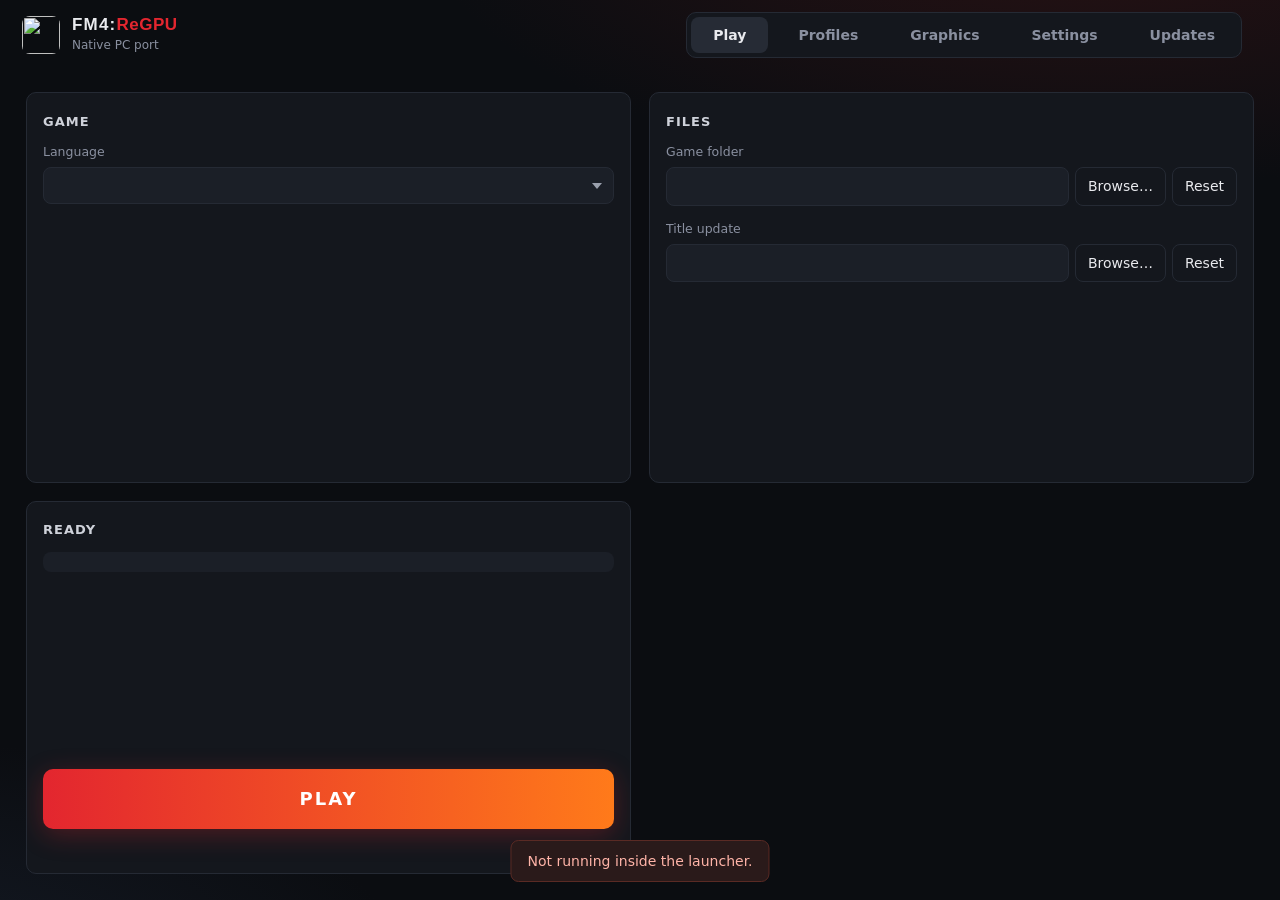
==== commit b000c7aa: "Launcher: Game folder and Title update fields with Browse on the Play tab; MSAA and SMAA greyed out " ====
--- a/launcher/FM4Launcher/wwwroot/index.html
+++ b/launcher/FM4Launcher/wwwroot/index.html
@@ -35,6 +35,18 @@
       <div class="hint" id="lang-note"></div>
     </section>
 
+    <section class="panel">
+      <div class="panel-head"><h2>Files</h2></div>
+      <div class="field" data-tip="The folder with your extracted game disc (it holds default.xex). Empty uses the game folder next to the launcher.">
+        <span>Game folder</span>
+        <div class="pathrow"><input id="gameFolder" readonly><button class="ghost" id="gameBrowse">Browse…</button><button class="ghost" id="gameReset" data-tip="Go back to the default folder.">Reset</button></div>
+      </div>
+      <div class="field" data-tip="The folder with the game's title update (it holds default.xexp). Empty uses Documents\fm4\update.">
+        <span>Title update</span>
+        <div class="pathrow"><input id="updateFolder" readonly><button class="ghost" id="updateBrowse">Browse…</button><button class="ghost" id="updateReset" data-tip="Go back to the default folder.">Reset</button></div>
+      </div>
+    </section>
+
     <section class="panel launch-panel">
       <div class="panel-head"><h2>Ready</h2></div>
       <div class="summary" id="summary"></div>
@@ -73,6 +85,21 @@
   <!-- GRAPHICS -->
   <main class="page grid3" id="page-graphics" hidden>
     <section class="panel">
+      <div class="panel-head"><h2>Upscaler</h2></div>
+      <label class="field" data-tip="Draws the 3D scene at a lower resolution and scales it up; the HUD stays full size. Faster on a weak graphics card, a little softer. FSR 1 is the simplest and works anywhere. FSR 3 and FSR 4 also use previous frames, so they look sharper but are newer. FSR 4 needs an AMD RDNA 4 card and falls back to FSR 3 on anything else. Not yet tested on FM4.">
+        <span>Upscaler (experimental)</span>
+        <select id="upscaler"></select>
+      </label>
+      <label class="field" id="upscaleField" data-tip="How much smaller the 3D scene is drawn: Quality about 1.5x, Balanced 1.7x, Performance 2x, Ultra performance 3x smaller on each side. Smaller is faster and softer.">
+        <span>Upscaler quality</span>
+        <select id="upscale"></select>
+      </label>
+      <label class="field" id="sharpeningField" data-tip="Sharpening of the upscaled scene.">
+        <span>Sharpening (experimental)</span>
+        <select id="sharpening"></select>
+      </label>
+    </section>
+    <section class="panel">
       <div class="panel-head"><h2>Display</h2></div>
       <label class="field" data-tip="The size the game renders at. Your display's own modes from 1280x720 up.">
         <span>Resolution</span>
@@ -93,11 +120,11 @@
 
     <section class="panel">
       <div class="panel-head"><h2>Anti-aliasing &amp; image</h2></div>
-      <label class="field" data-tip="Multisample anti-aliasing: smooths the edges of objects as they are drawn. Each step costs GPU time: 4x is a good balance on most cards.">
+      <label class="field" id="msaaField" data-tip="Multisample anti-aliasing: smooths the edges of objects as they are drawn. Each step costs GPU time: 4x is a good balance on most cards.">
         <span>MSAA (experimental)</span>
         <select id="msaa"></select>
       </label>
-      <label class="field" data-tip="SMAA 1x: smooths the hard edges in the finished picture, HUD included. Higher presets find more edges for a little more GPU time. It can't fix thin wires, foliage or specular sparkle.">
+      <label class="field" id="smaaField" data-tip="SMAA 1x: smooths the hard edges in the finished picture, HUD included. Higher presets find more edges for a little more GPU time. It can't fix thin wires, foliage or specular sparkle.">
         <span>SMAA</span>
         <select id="smaa"></select>
       </label>
@@ -105,14 +132,6 @@
         <div><div class="toggle-title">Anisotropic filtering</div><div class="toggle-sub">16x</div></div>
         <button class="switch" id="anisotropy" role="switch"></button>
       </div>
-      <label class="field" data-tip="Renders the 3D scene smaller and upscales it with AMD FSR 1; the HUD stays at full size. Faster on a weak graphics card, softer picture. Not yet tested on FM4.">
-        <span>Upscaling (experimental)</span>
-        <select id="upscale"></select>
-      </label>
-      <label class="field" id="sharpeningField" data-tip="FSR 1's sharpening of the upscaled scene.">
-        <span>Sharpening (experimental)</span>
-        <select id="sharpening"></select>
-      </label>
       <div class="toggle-row" data-tip="An extra local-contrast pass on the final picture. Experimental: it can look too strong on some tracks.">
         <div><div class="toggle-title">Enhanced lighting <span class="badge">beta</span></div><div class="toggle-sub">Extra contrast on the final frame</div></div>
         <button class="switch" id="enhance" role="switch"></button>
@@ -126,6 +145,18 @@
     <div class="stack">
     <section class="panel">
       <div class="panel-head"><h2>Performance</h2></div>
+      <label class="field" data-tip="Builds a faster copy of each shader on a spare low-priority thread while you play, and uses it the next time the game starts. Off is the default and costs nothing. Higher levels take longer to build and may run faster on a weak graphics card. Each level keeps its own cache.">
+        <span>Shader optimiser (testing)</span>
+        <select id="optimizeLevel"></select>
+      </label>
+      <label class="field" data-tip="For testing the upscaler: shows what FSR 3 or FSR 4 is fed instead of the picture. Motion vectors are grey when still and red or green when moving; depth is the scene's depth buffer. Only does anything with FSR 3 or FSR 4 on.">
+        <span>Upscaler debug view (testing)</span>
+        <select id="debugView"></select>
+      </label>
+      <div class="toggle-row" data-tip="Writes frame timing lines (CPU and GPU time per part of the frame) to the game log, out\play-fm4.log. Useful for finding what holds a slow PC back; a little extra work per frame.">
+        <div><div class="toggle-title">Performance log <span class="badge">testing</span></div><div class="toggle-sub">Frame timings in out\play-fm4.log</div></div>
+        <button class="switch" id="perfLog" role="switch"></button>
+      </div>
       <label class="field" data-tip="The limit on the frames shown. FM4 paces itself to 60, so anything from 60 up plays the same. With VSync on, the display's refresh rate also limits it.">
         <span>Max FPS</span>
         <select id="maxFps"></select>
--- a/launcher/FM4Launcher/wwwroot/app.css
+++ b/launcher/FM4Launcher/wwwroot/app.css
@@ -74,6 +74,10 @@
 .hint { margin: -4px 0 12px; color: var(--muted); font-size: 12.5px; }
 
 /* fields */
+.pathrow { display: flex; gap: 6px; }
+.pathrow input { flex: 1; min-width: 0; text-overflow: ellipsis; }
+.pathrow button { white-space: nowrap; }
+select:disabled, .field.off { opacity: 0.5; }
 .field { display: flex; flex-direction: column; gap: 6px; margin-bottom: 14px; }
 .field > span { color: var(--muted); font-size: 12.5px; }
 select, input, textarea {
